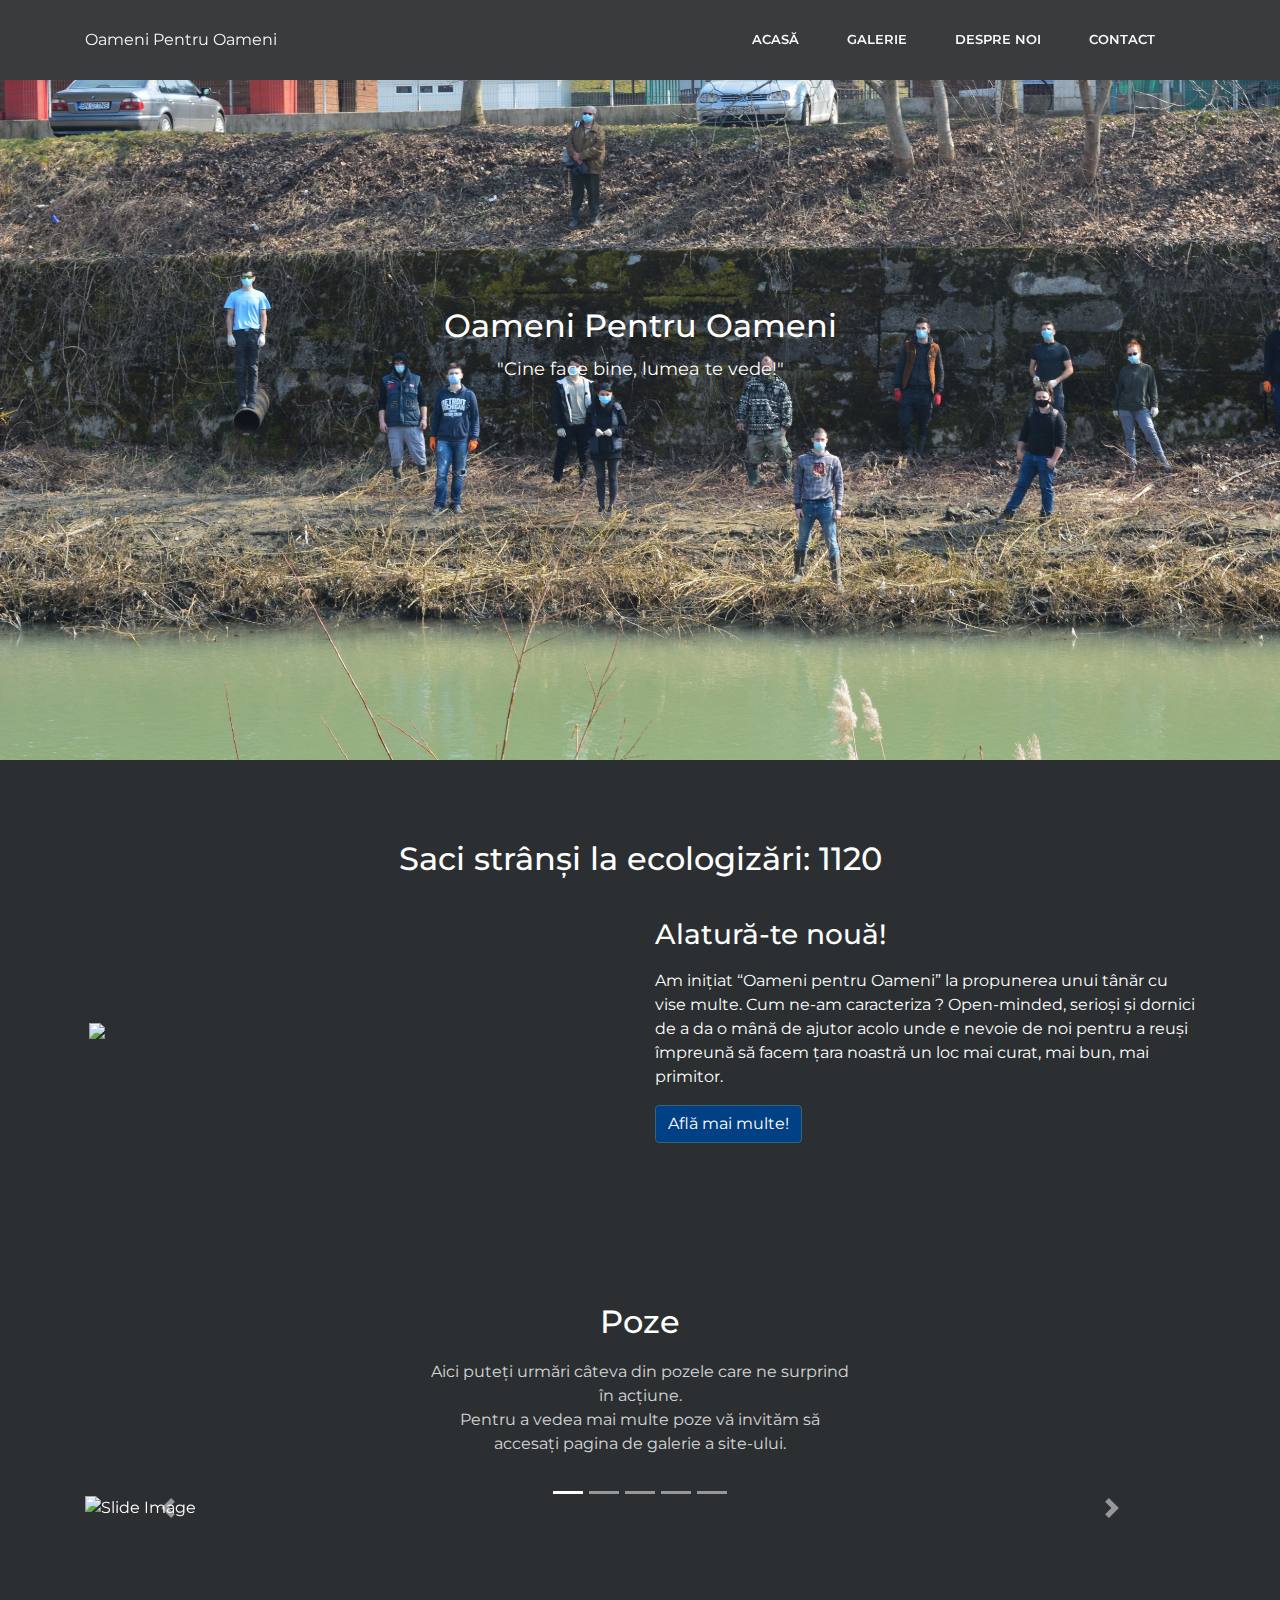
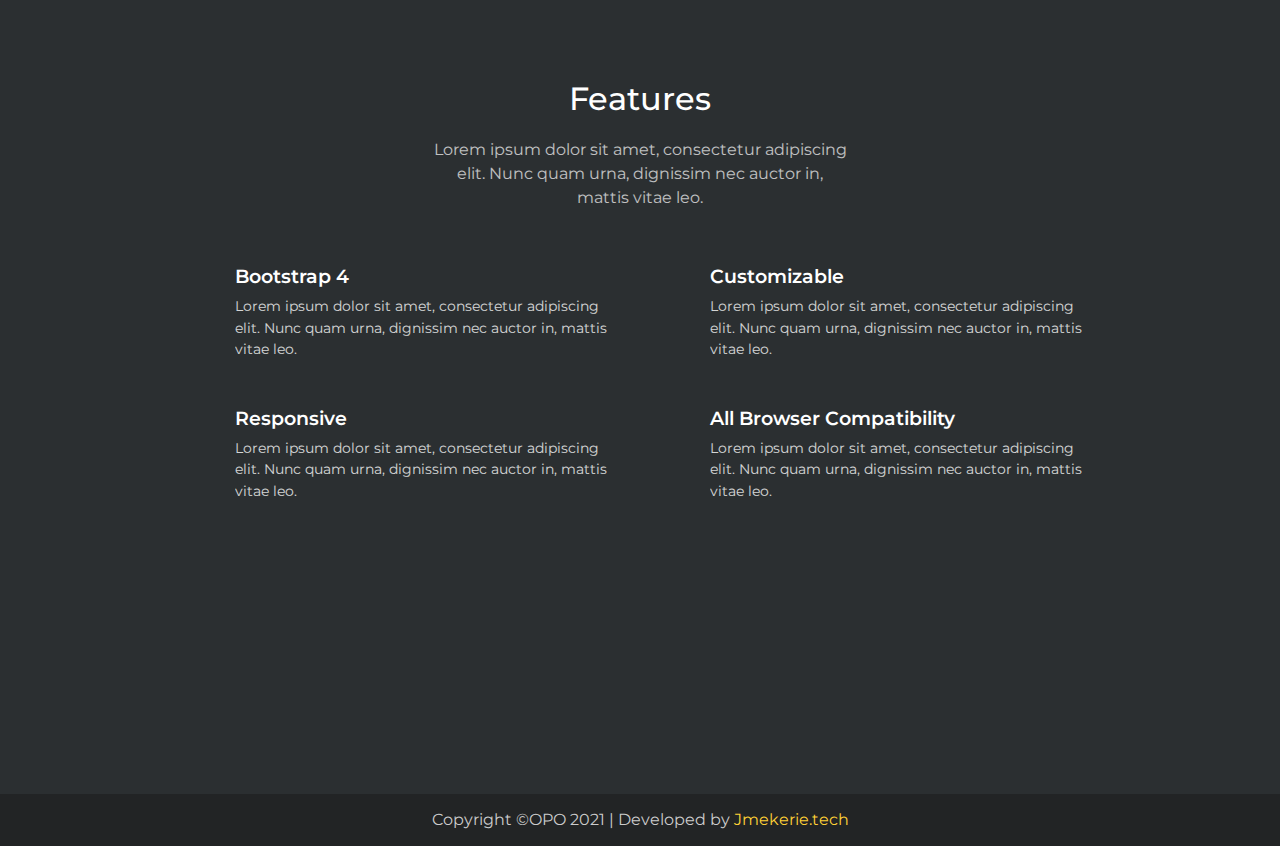
==== index.html @ e0160d24 "Add files via upload" ====
<!DOCTYPE html>
<html>

<head>
    <meta charset="utf-8">
    <meta name="viewport" content="width=device-width, initial-scale=1.0, shrink-to-fit=no">
    <title>OPO - Acasă</title>
    <link rel="shortcut icon" type="image/x-icon" href="assets/img/logoopo.pn.png" />
    <link rel="stylesheet" href="assets/bootstrap/css/bootstrap.min.css">
    <link rel="stylesheet" href="https://fonts.googleapis.com/css?family=Montserrat:400,400i,700,700i,600,600i">
    <link rel="stylesheet" href="https://cdnjs.cloudflare.com/ajax/libs/simple-line-icons/2.4.1/css/simple-line-icons.min.css">
    <link rel="stylesheet" href="https://cdnjs.cloudflare.com/ajax/libs/baguettebox.js/1.10.0/baguetteBox.min.css">
    <link rel="stylesheet" href="assets/css/smoothproducts.css">
</head>

<style>

</style>

<body>
    <nav class="navbar navbar-light navbar-expand-lg fixed-top clean-navbar" style="rgb(58, 59, 60);">
        <div class="container"><a style="color: aliceblue" href="#">Oameni Pentru Oameni</a><button data-toggle="collapse" class="navbar-toggler" data-target="#navcol-1"><span class="sr-only">Toggle navigation</span><span class="navbar-toggler-icon"></span></button>
            <div class="collapse navbar-collapse" id="navcol-1">
                <ul class="navbar-nav ml-auto">
                    <li class="nav-item"> <a class="nav-link" href="index.html">Acasă</a></li>
                    <li class="nav-item"><a class="nav-link" href="galerie.html">Galerie</a></li>
                    <li class="nav-item"><a class="nav-link" href="despre.html">Despre noi</a></li>
                    <li class="nav-item"><a class="nav-link" href="contact.html">Contact</a></li>
                </ul>
            </div>
        </div>
    </nav>
    <main class="page landing-page">
        <section class="text-primary clean-block clean-hero" style="background-image: url('assets/img/background.jpg');">
            <div class="text">
                <h2>Oameni Pentru Oameni</h2>
                <p>&quot;Cine face bine, lumea te vede!&quot;</p>
            </div>
        </section>
        <section class="clean-block clean-info dark">
            <div class="container">
                <div class="block-heading">
                    <h2 class="text-info">Saci strânși la ecologizări: 1120 <i class="icon-trash"></i></h2>
                </div>
                <div class="row align-items-center">
                    <div class="col-md-6"><img class="img-thumbnail" src="assets/img/logoopo.pn.png"></div>
                    <div class="col-md-6">
                        <h3>Alatură-te nouă!</h3>
                        <div class="getting-started-info">
                            <p>Am inițiat “Oameni pentru Oameni” la propunerea unui tânăr cu vise multe. Cum ne-am caracteriza ? Open-minded, serioși și dornici de a da o mână de ajutor acolo unde e nevoie de noi pentru a reuși împreună să facem
                                țara noastră un loc mai curat, mai bun, mai primitor.</p>
                        </div>
                        <a href="despre.html" class="btn btn-primary">Află mai multe!</a>
                    </div>
                </div>
            </div>
        </section>
        <section class="clean-block slider dark">
            <div class="container">
                <div class="block-heading">
                    <h2 class="text-info">Poze</h2>
                    <p>Aici puteți urmări câteva din pozele care ne surprind în acțiune.<br> Pentru a vedea mai multe poze vă invităm să accesați pagina de galerie a site-ului.</p>
                </div>
                <div class="carousel slide" data-ride="carousel" id="carousel-1">
                    <div class="carousel-inner">
                        <div class="carousel-item active"><img class="w-100 d-block" src="assets/img/slider/DSC_0043-2 (1).jpg" alt="Slide Image"></div>
                        <div class="carousel-item"><img class="w-100 d-block" src="assets/img/slider/DSC_0070.jpg" alt="Slide Image"></div>
                        <div class="carousel-item"><img class="w-100 d-block" src="assets/img/slider/DSC_0226.jpg" alt="Slide Image"></div>
                        <div class="carousel-item"><img class="w-100 d-block" src="assets/img/slider/DSC_0014-2.jpg" alt="Slide Image"></div>
                        <div class="carousel-item"><img class="w-100 d-block" src="assets/img/slider/DSC_0217-1.jpg" alt="Slide Image"></div>
                    </div>
                    <div><a class="carousel-control-prev" href="#carousel-1" role="button" data-slide="prev"><span class="carousel-control-prev-icon"></span><span class="sr-only">Previous</span></a><a class="carousel-control-next" href="#carousel-1" role="button"
                            data-slide="next"><span class="carousel-control-next-icon"></span><span class="sr-only">Next</span></a></div>
                    <ol class="carousel-indicators">
                        <li data-target="#carousel-1" data-slide-to="0" class="active"></li>
                        <li data-target="#carousel-1" data-slide-to="1"></li>
                        <li data-target="#carousel-1" data-slide-to="2"></li>
                        <li data-target="#carousel-1" data-slide-to="3"></li>
                        <li data-target="#carousel-1" data-slide-to="4"></li>
                    </ol>
                </div>
            </div>
        </section>
        <section class="clean-block features">
            <div class="container">
                <div class="block-heading">
                    <h2 class="text-info">Features</h2>
                    <p>Lorem ipsum dolor sit amet, consectetur adipiscing elit. Nunc quam urna, dignissim nec auctor in, mattis vitae leo.</p>
                </div>
                <div class="row justify-content-center">
                    <div class="col-md-5 feature-box"><i class="icon-star icon"></i>
                        <h4>Bootstrap 4</h4>
                        <p>Lorem ipsum dolor sit amet, consectetur adipiscing elit. Nunc quam urna, dignissim nec auctor in, mattis vitae leo.</p>
                    </div>
                    <div class="col-md-5 feature-box"><i class="icon-pencil icon"></i>
                        <h4>Customizable</h4>
                        <p>Lorem ipsum dolor sit amet, consectetur adipiscing elit. Nunc quam urna, dignissim nec auctor in, mattis vitae leo.</p>
                    </div>
                    <div class="col-md-5 feature-box"><i class="icon-screen-smartphone icon"></i>
                        <h4>Responsive</h4>
                        <p>Lorem ipsum dolor sit amet, consectetur adipiscing elit. Nunc quam urna, dignissim nec auctor in, mattis vitae leo.</p>
                    </div>
                    <div class="col-md-5 feature-box"><i class="icon-refresh icon"></i>
                        <h4>All Browser Compatibility</h4>
                        <p>Lorem ipsum dolor sit amet, consectetur adipiscing elit. Nunc quam urna, dignissim nec auctor in, mattis vitae leo.</p>
                    </div>
                </div>
            </div>
        </section>
    </main>
    <footer class="page-footer dark">
        <div class="footer-copyright" style="background: rgb(34, 36, 37);">
            <p>Copyright ©OPO 2021 | Developed by <a href="https://www.jmekerie.tech" target="_blank">Jmekerie.tech</a></p>
        </div>
    </footer>
    <script src="https://cdnjs.cloudflare.com/ajax/libs/jquery/3.5.1/jquery.min.js"></script>
    <script src="https://cdnjs.cloudflare.com/ajax/libs/twitter-bootstrap/4.6.0/js/bootstrap.bundle.min.js"></script>
    <script src="https://cdnjs.cloudflare.com/ajax/libs/baguettebox.js/1.10.0/baguetteBox.min.js"></script>
    <script src="assets/js/smoothproducts.min.js"></script>
    <script src="assets/js/theme.js"></script>
</body>

</html>
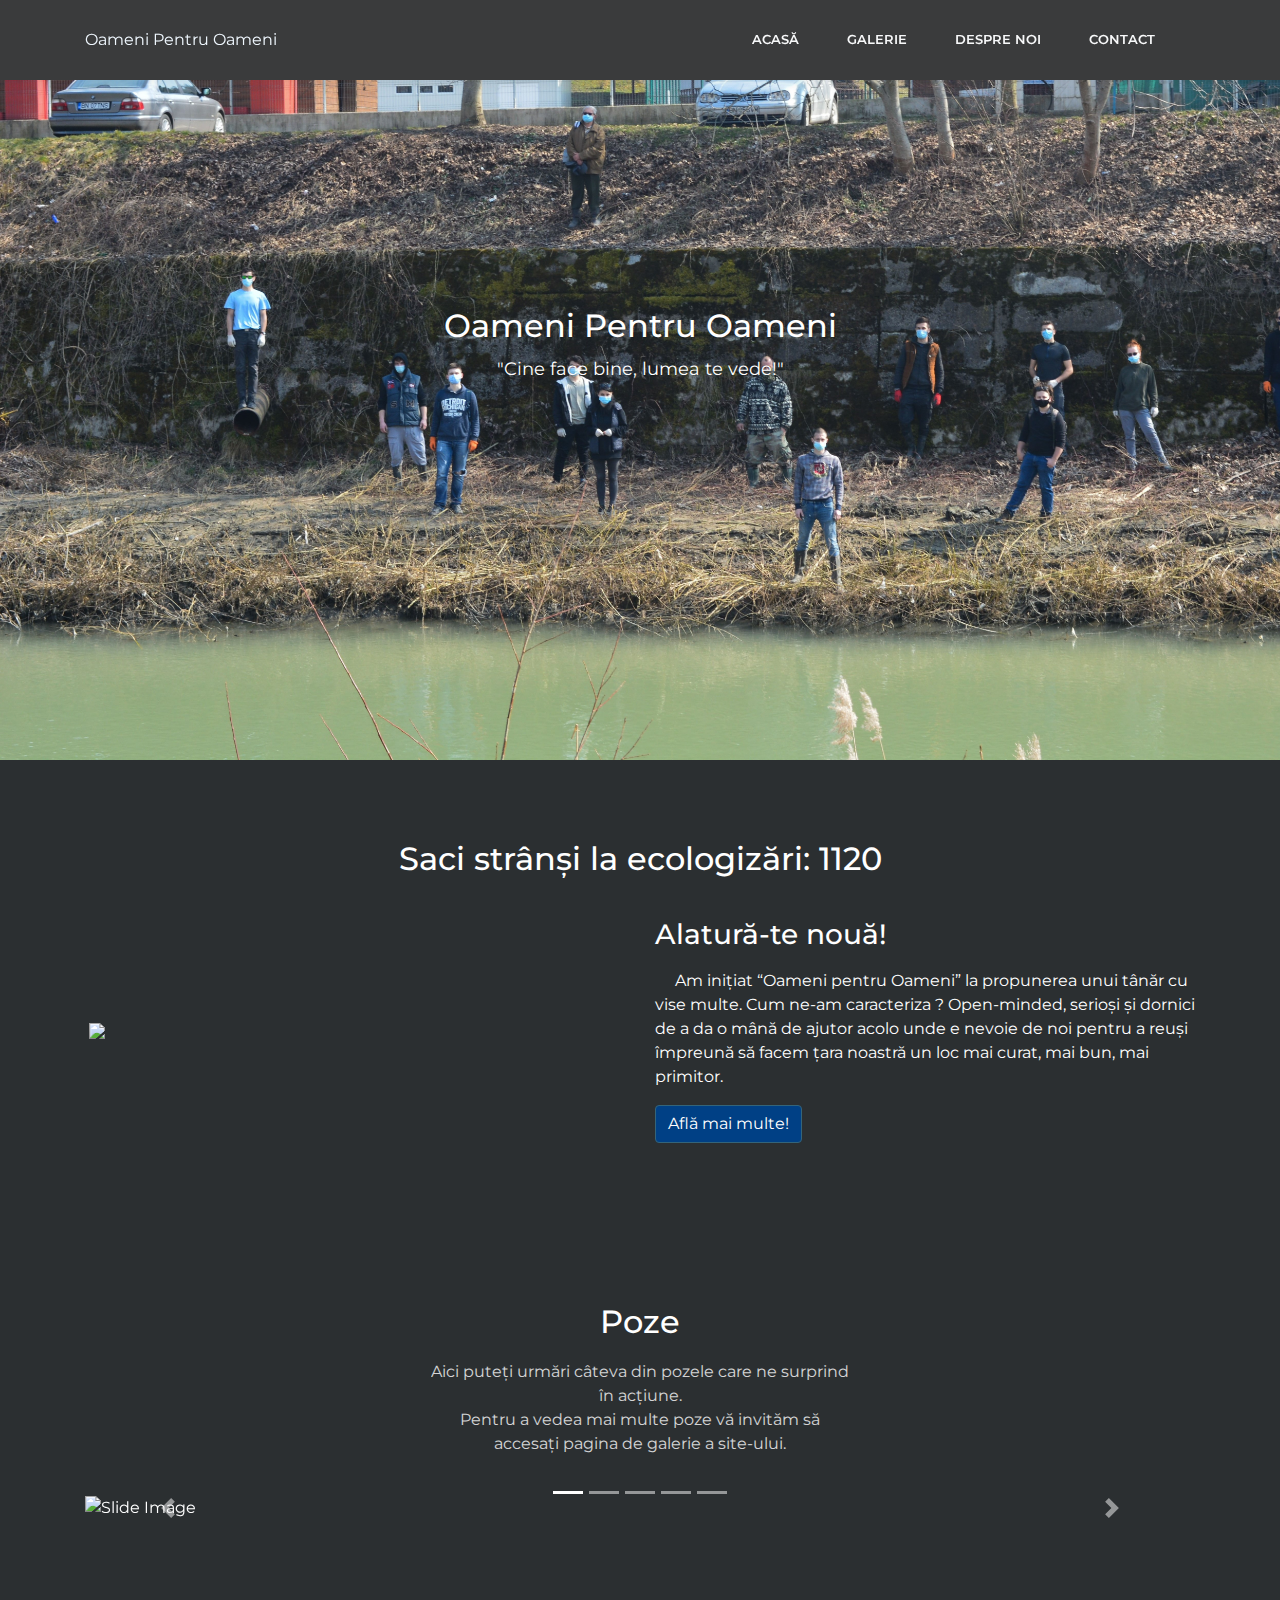
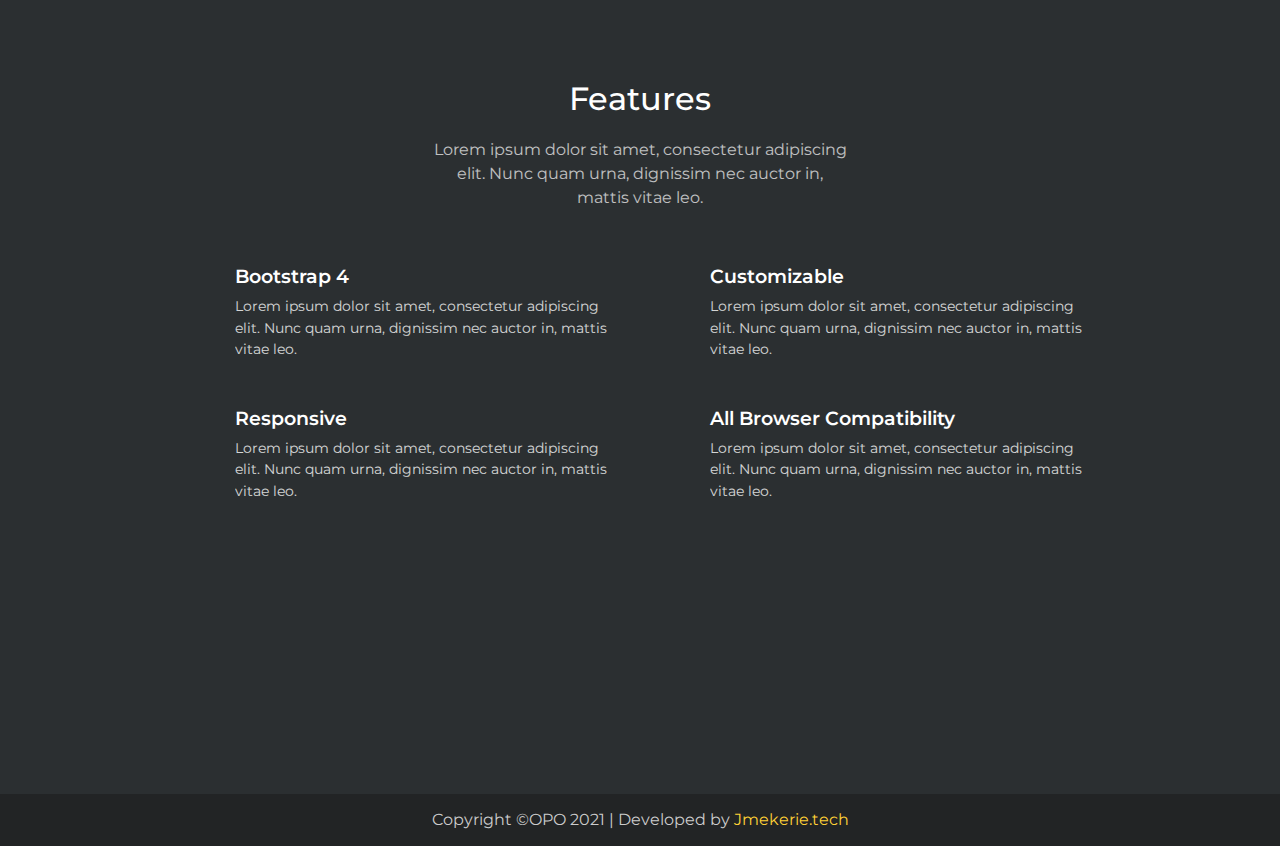
==== commit e6e6237e: "Add files via upload" ====
--- a/index.html
+++ b/index.html
@@ -47,8 +47,8 @@
                     <div class="col-md-6">
                         <h3>Alatură-te nouă!</h3>
                         <div class="getting-started-info">
-                            <p>Am inițiat “Oameni pentru Oameni” la propunerea unui tânăr cu vise multe. Cum ne-am caracteriza ? Open-minded, serioși și dornici de a da o mână de ajutor acolo unde e nevoie de noi pentru a reuși împreună să facem
-                                țara noastră un loc mai curat, mai bun, mai primitor.</p>
+                            <p> &nbsp; &nbsp; &nbsp;Am inițiat “Oameni pentru Oameni” la propunerea unui tânăr cu vise multe. Cum ne-am caracteriza ? Open-minded, serioși și dornici de a da o mână de ajutor acolo unde e nevoie de noi pentru a reuși
+                                împreună să facem țara noastră un loc mai curat, mai bun, mai primitor.</p>
                         </div>
                         <a href="despre.html" class="btn btn-primary">Află mai multe!</a>
                     </div>
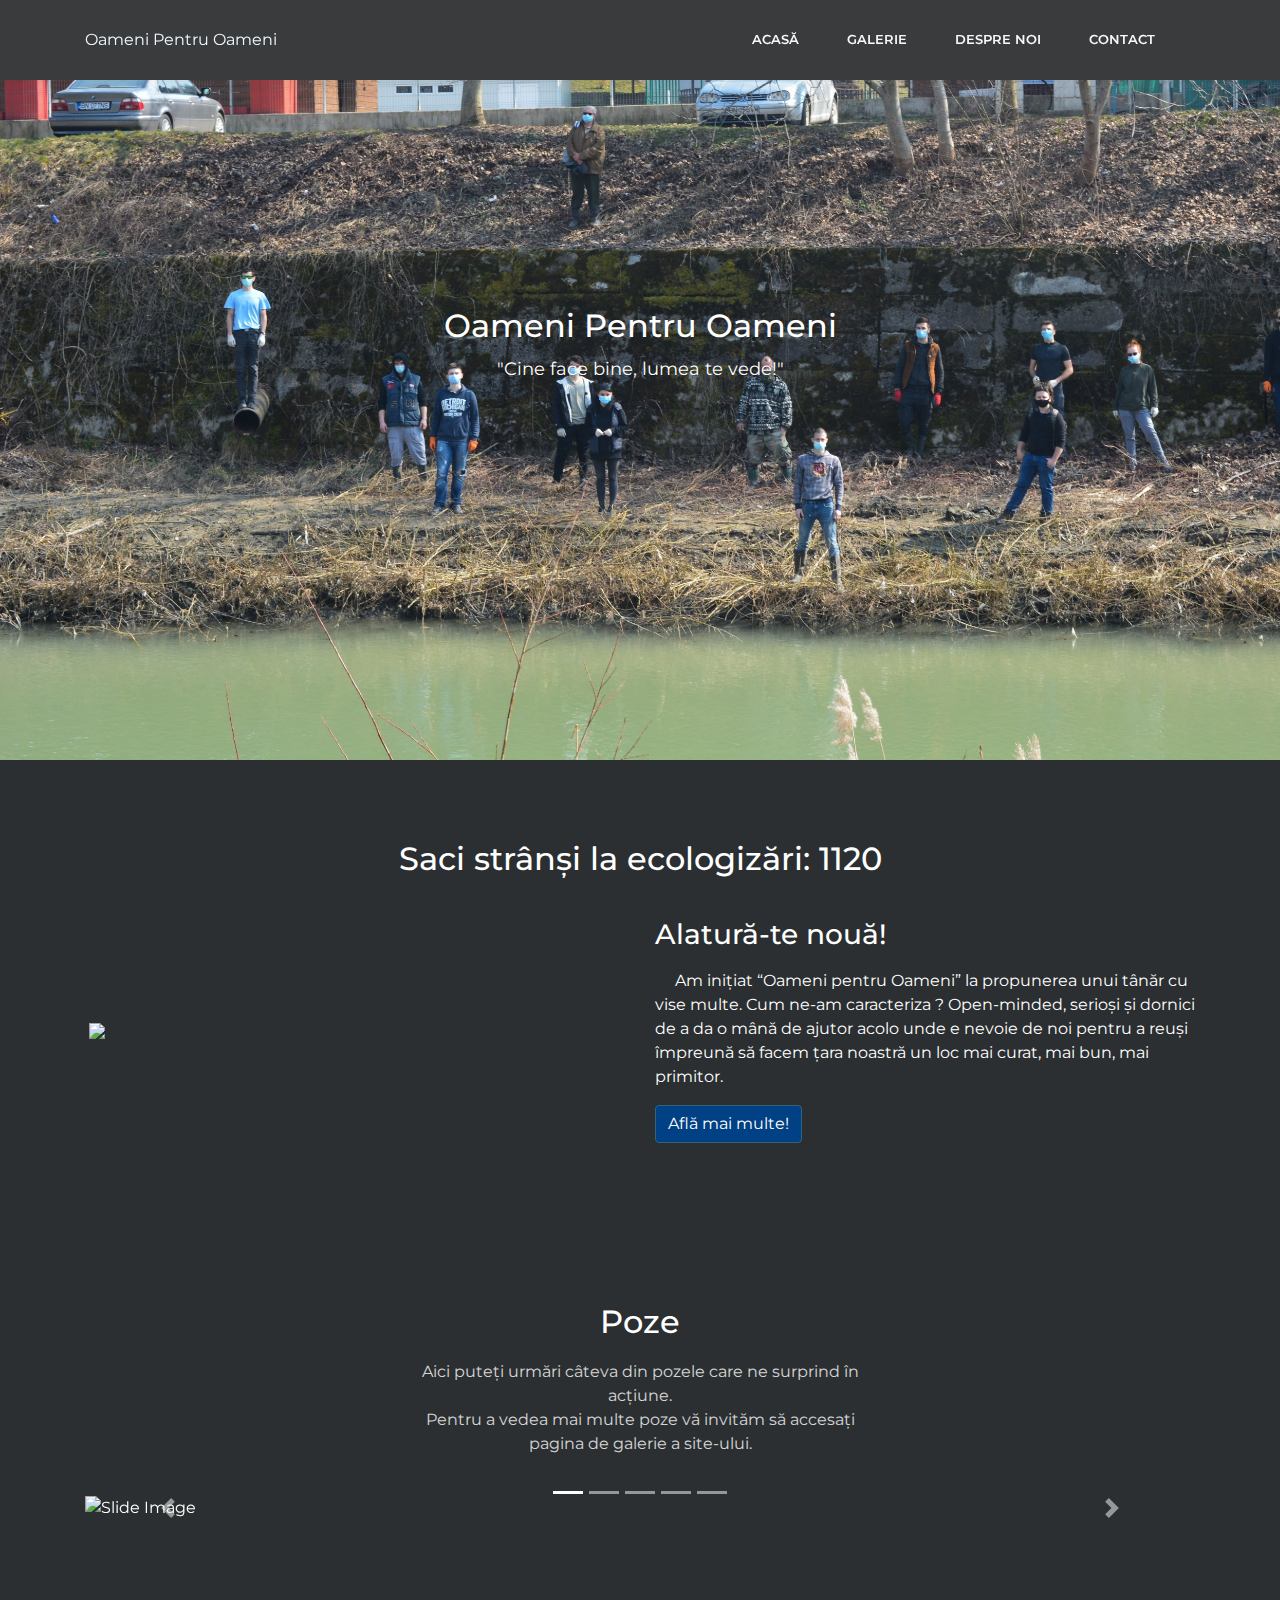
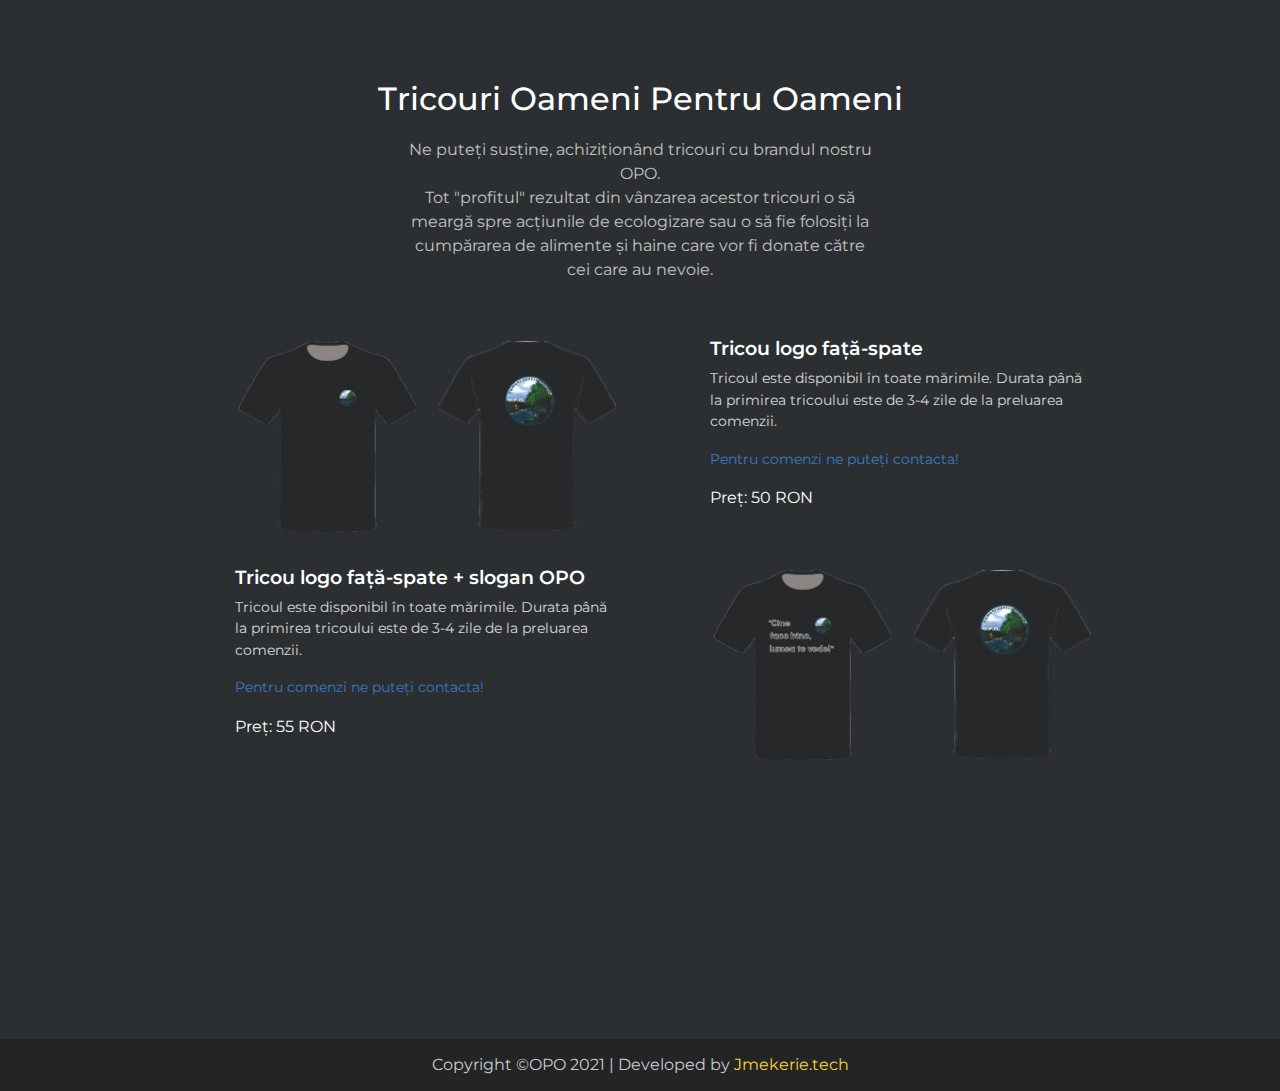
==== commit 2aa11826: "Add files via upload" ====
--- a/index.html
+++ b/index.html
@@ -31,7 +31,7 @@
         </div>
     </nav>
     <main class="page landing-page">
-        <section class="text-primary clean-block clean-hero" style="background-image: url('assets/img/background.jpg');">
+        <section class="text-primary clean-block clean-hero" style="background-image: url('assets/img/background.jpg'); background-size: cover;">
             <div class="text">
                 <h2>Oameni Pentru Oameni</h2>
                 <p>&quot;Cine face bine, lumea te vede!&quot;</p>
@@ -84,40 +84,44 @@
         <section class="clean-block features">
             <div class="container">
                 <div class="block-heading">
-                    <h2 class="text-info">Features</h2>
-                    <p>Lorem ipsum dolor sit amet, consectetur adipiscing elit. Nunc quam urna, dignissim nec auctor in, mattis vitae leo.</p>
+                    <h2 class="text-info">Tricouri Oameni Pentru Oameni</h2>
+                    <p>Ne puteți susține, achiziționând tricouri cu brandul nostru OPO.
+                        <br>Tot "profitul" rezultat din vânzarea acestor tricouri o să meargă spre acțiunile de ecologizare sau o să fie folosiți la cumpărarea de alimente și haine care vor fi donate către cei care au nevoie.
+                    </p>
                 </div>
                 <div class="row justify-content-center">
-                    <div class="col-md-5 feature-box"><i class="icon-star icon"></i>
-                        <h4>Bootstrap 4</h4>
-                        <p>Lorem ipsum dolor sit amet, consectetur adipiscing elit. Nunc quam urna, dignissim nec auctor in, mattis vitae leo.</p>
+                    <div class="col-md-5 feature-box">
+                        <img class="img-thumbnail" src=" assets/img/tricouri/tricounescris.png ">
                     </div>
-                    <div class="col-md-5 feature-box"><i class="icon-pencil icon"></i>
-                        <h4>Customizable</h4>
-                        <p>Lorem ipsum dolor sit amet, consectetur adipiscing elit. Nunc quam urna, dignissim nec auctor in, mattis vitae leo.</p>
+                    <div class="col-md-5 feature-box ">
+                        <h4>Tricou logo față-spate</h4>
+                        <p>Tricoul este disponibil în toate mărimile. Durata până la primirea tricoului este de 3-4 zile de la preluarea comenzii.</p>
+                        <p><a href="contact.html" style="color: #3d8ce2">Pentru comenzi ne puteți contacta!</a></p>
+                        <h>Preț: 50 RON</h>
                     </div>
-                    <div class="col-md-5 feature-box"><i class="icon-screen-smartphone icon"></i>
-                        <h4>Responsive</h4>
-                        <p>Lorem ipsum dolor sit amet, consectetur adipiscing elit. Nunc quam urna, dignissim nec auctor in, mattis vitae leo.</p>
+                    <div class="col-md-5 feature-box ">
+                        <h4>Tricou logo față-spate + slogan OPO</h4>
+                        <p>Tricoul este disponibil în toate mărimile. Durata până la primirea tricoului este de 3-4 zile de la preluarea comenzii.</p>
+                        <p><a href="contact.html" style="color: #3d8ce2">Pentru comenzi ne puteți contacta!</a></p>
+                        <h>Preț: 55 RON</h>
                     </div>
-                    <div class="col-md-5 feature-box"><i class="icon-refresh icon"></i>
-                        <h4>All Browser Compatibility</h4>
-                        <p>Lorem ipsum dolor sit amet, consectetur adipiscing elit. Nunc quam urna, dignissim nec auctor in, mattis vitae leo.</p>
+                    <div class="col-md-5 feature-box ">
+                        <img class="img-thumbnail" src=" assets/img/tricouri/tricouscris.png ">
                     </div>
                 </div>
             </div>
         </section>
     </main>
-    <footer class="page-footer dark">
-        <div class="footer-copyright" style="background: rgb(34, 36, 37);">
-            <p>Copyright ©OPO 2021 | Developed by <a href="https://www.jmekerie.tech" target="_blank">Jmekerie.tech</a></p>
+    <footer class="page-footer dark ">
+        <div class="footer-copyright " style="background: rgb(34, 36, 37); ">
+            <p>Copyright ©OPO 2021 | Developed by <a href="https://www.jmekerie.tech " target="_blank ">Jmekerie.tech</a></p>
         </div>
     </footer>
-    <script src="https://cdnjs.cloudflare.com/ajax/libs/jquery/3.5.1/jquery.min.js"></script>
-    <script src="https://cdnjs.cloudflare.com/ajax/libs/twitter-bootstrap/4.6.0/js/bootstrap.bundle.min.js"></script>
-    <script src="https://cdnjs.cloudflare.com/ajax/libs/baguettebox.js/1.10.0/baguetteBox.min.js"></script>
-    <script src="assets/js/smoothproducts.min.js"></script>
-    <script src="assets/js/theme.js"></script>
+    <script src="https://cdnjs.cloudflare.com/ajax/libs/jquery/3.5.1/jquery.min.js "></script>
+    <script src="https://cdnjs.cloudflare.com/ajax/libs/twitter-bootstrap/4.6.0/js/bootstrap.bundle.min.js "></script>
+    <script src="https://cdnjs.cloudflare.com/ajax/libs/baguettebox.js/1.10.0/baguetteBox.min.js "></script>
+    <script src="assets/js/smoothproducts.min.js "></script>
+    <script src="assets/js/theme.js "></script>
 </body>
 
 </html>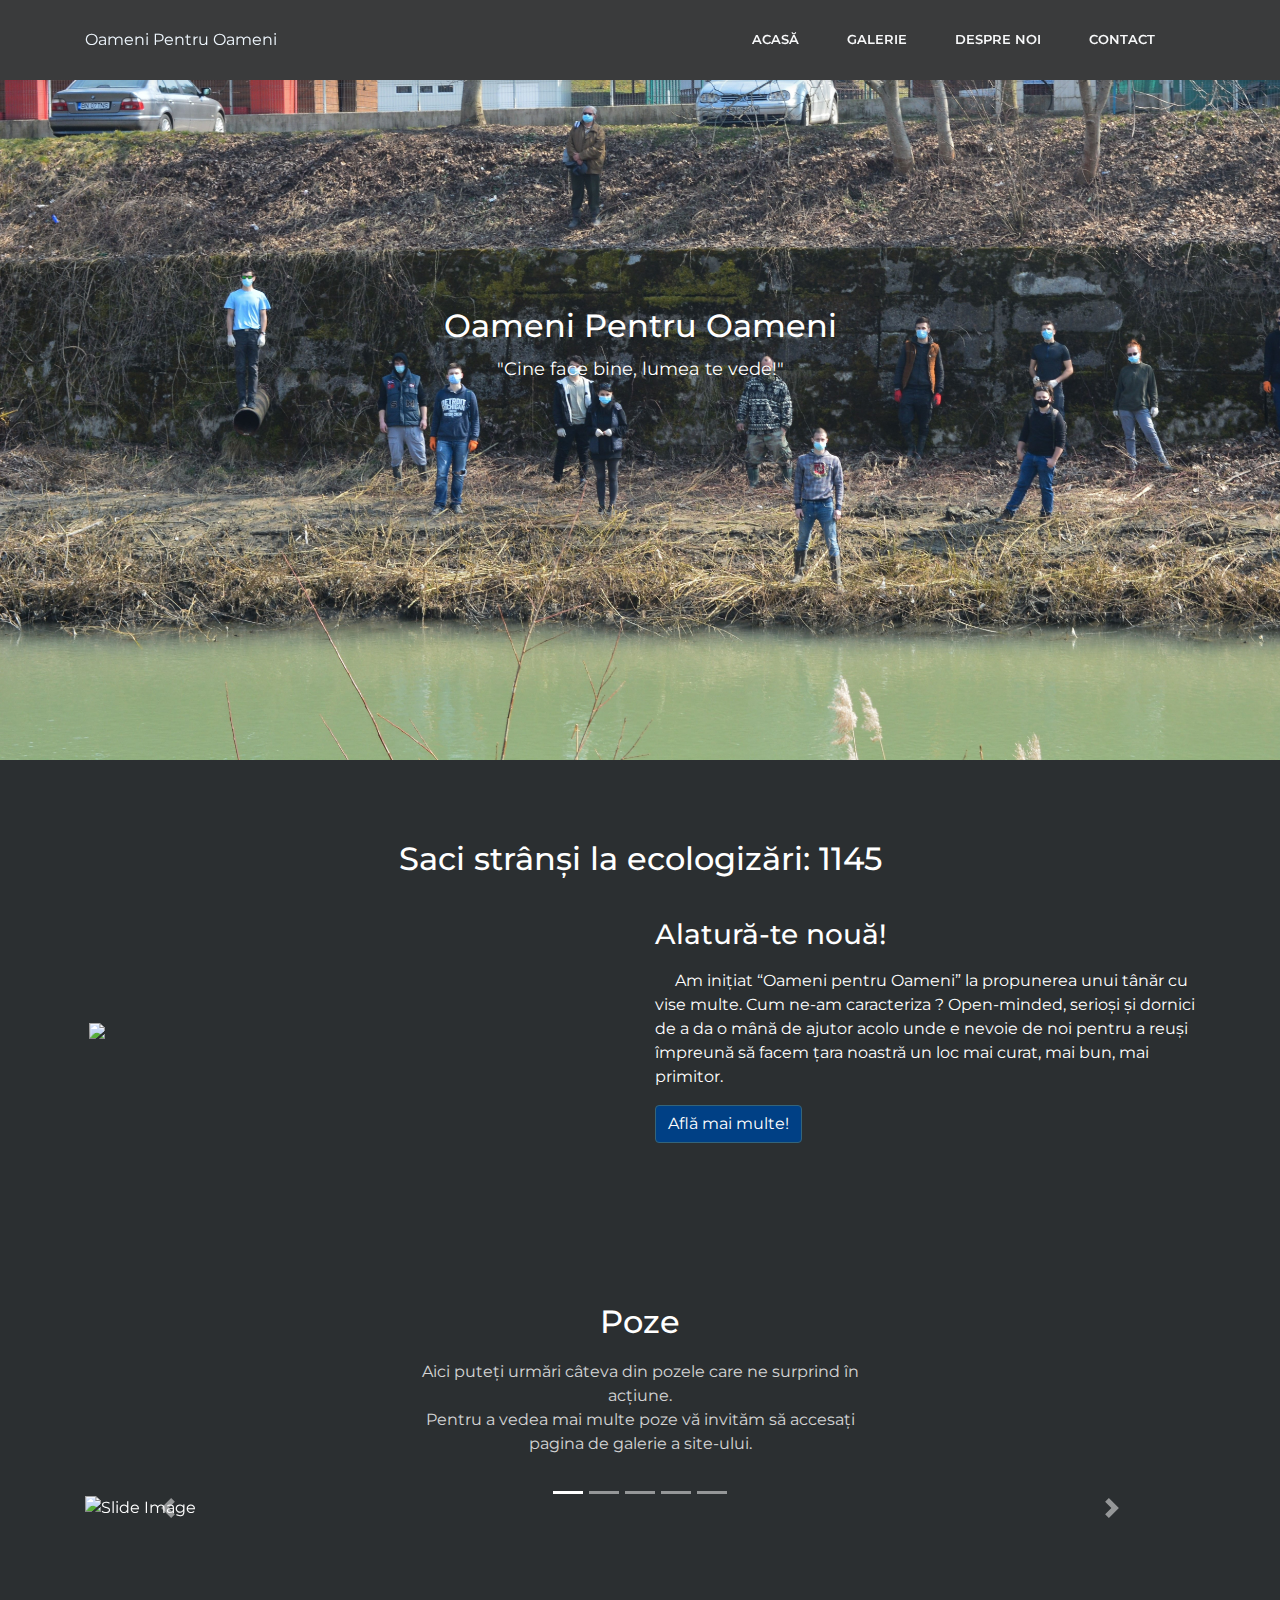
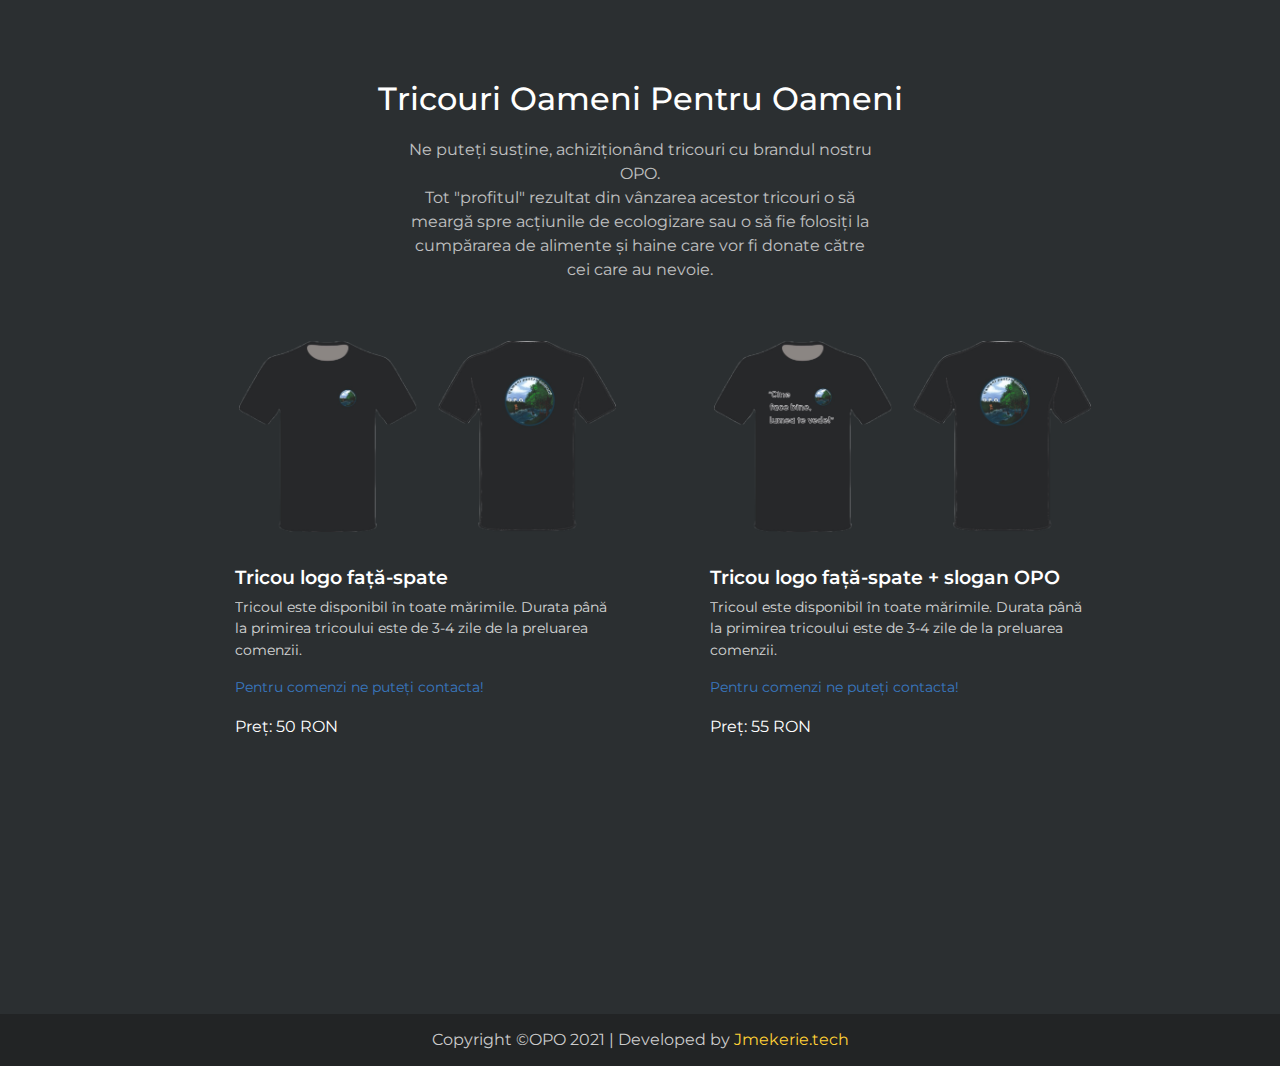
==== commit 2ccf2c2b: "Add files via upload" ====
--- a/index.html
+++ b/index.html
@@ -40,7 +40,7 @@
         <section class="clean-block clean-info dark">
             <div class="container">
                 <div class="block-heading">
-                    <h2 class="text-info">Saci strânși la ecologizări: 1120 <i class="icon-trash"></i></h2>
+                    <h2 class="text-info">Saci strânși la ecologizări: 1145 <i class="icon-trash"></i></h2>
                 </div>
                 <div class="row align-items-center">
                     <div class="col-md-6"><img class="img-thumbnail" src="assets/img/logoopo.pn.png"></div>
@@ -94,6 +94,9 @@
                         <img class="img-thumbnail" src=" assets/img/tricouri/tricounescris.png ">
                     </div>
                     <div class="col-md-5 feature-box ">
+                        <img class="img-thumbnail" src=" assets/img/tricouri/tricouscris.png ">
+                    </div>
+                    <div class="col-md-5 feature-box ">
                         <h4>Tricou logo față-spate</h4>
                         <p>Tricoul este disponibil în toate mărimile. Durata până la primirea tricoului este de 3-4 zile de la preluarea comenzii.</p>
                         <p><a href="contact.html" style="color: #3d8ce2">Pentru comenzi ne puteți contacta!</a></p>
@@ -104,9 +107,6 @@
                         <p>Tricoul este disponibil în toate mărimile. Durata până la primirea tricoului este de 3-4 zile de la preluarea comenzii.</p>
                         <p><a href="contact.html" style="color: #3d8ce2">Pentru comenzi ne puteți contacta!</a></p>
                         <h>Preț: 55 RON</h>
-                    </div>
-                    <div class="col-md-5 feature-box ">
-                        <img class="img-thumbnail" src=" assets/img/tricouri/tricouscris.png ">
                     </div>
                 </div>
             </div>
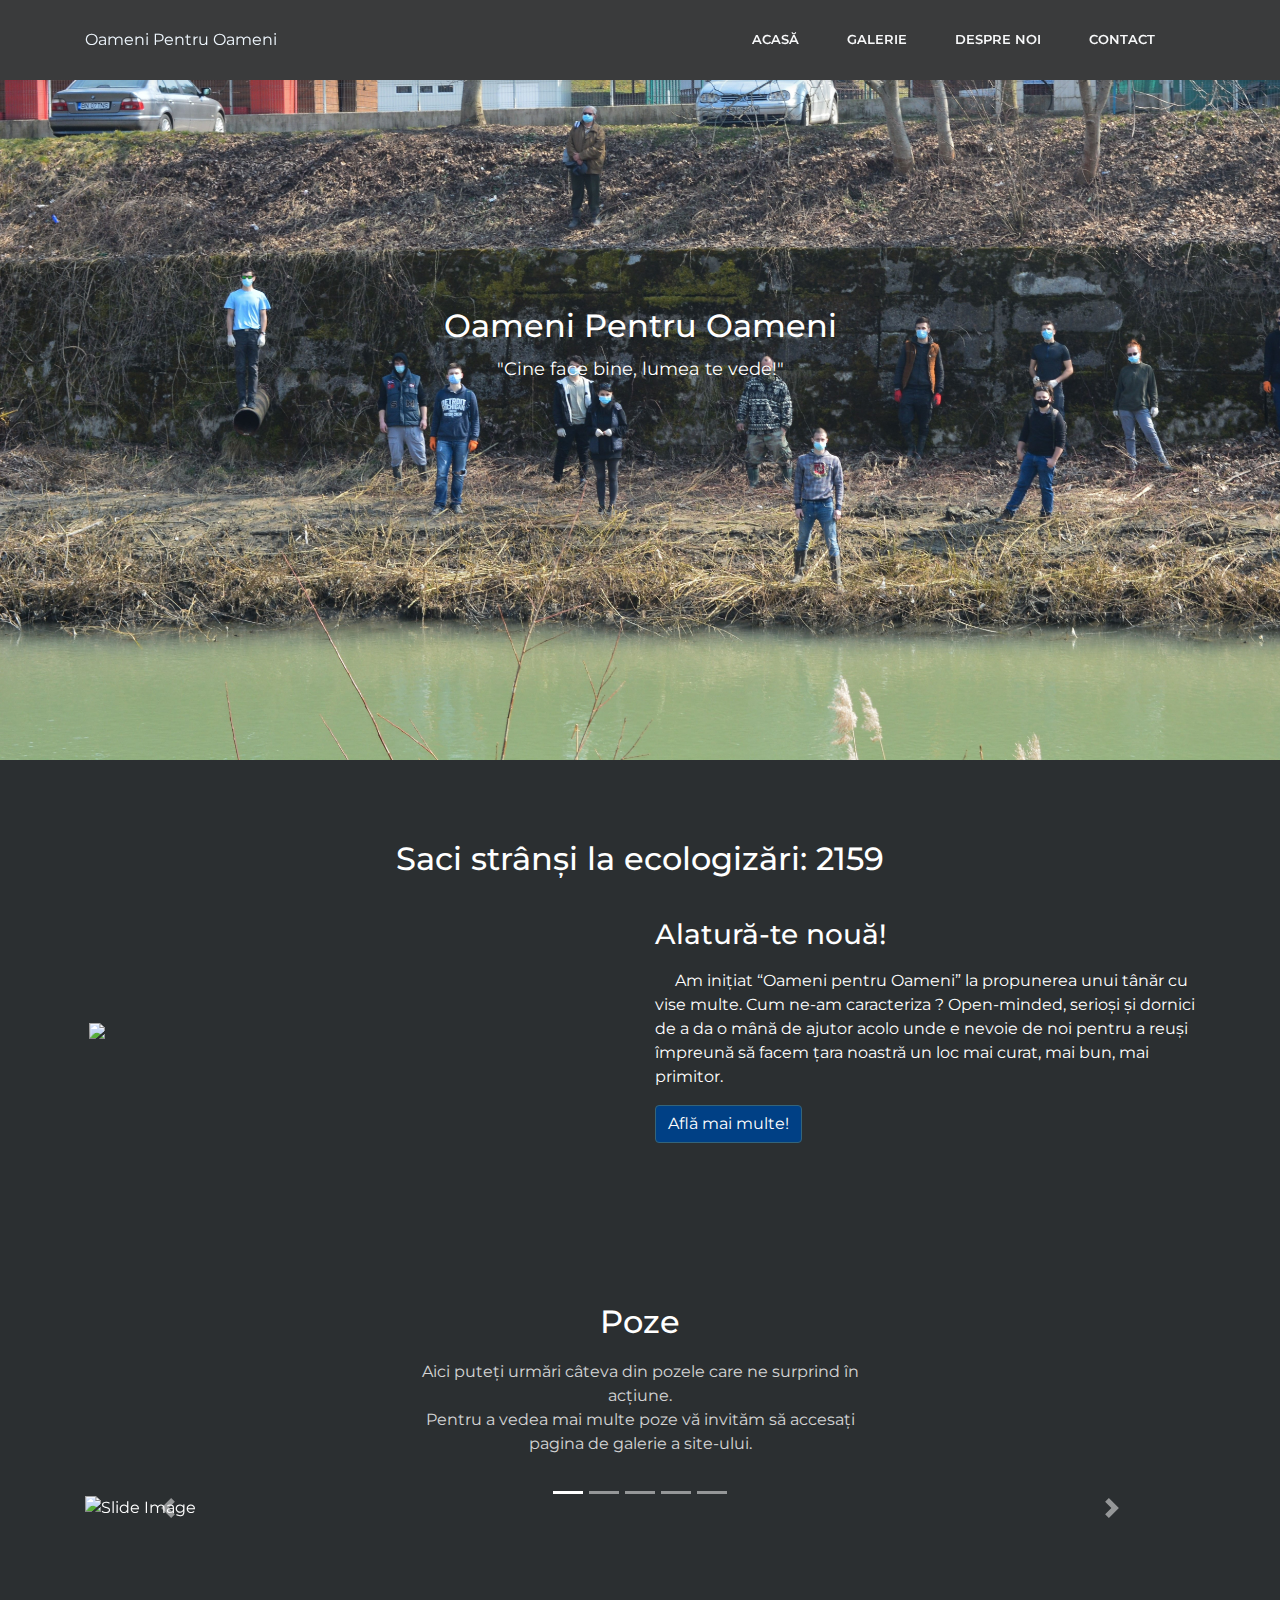
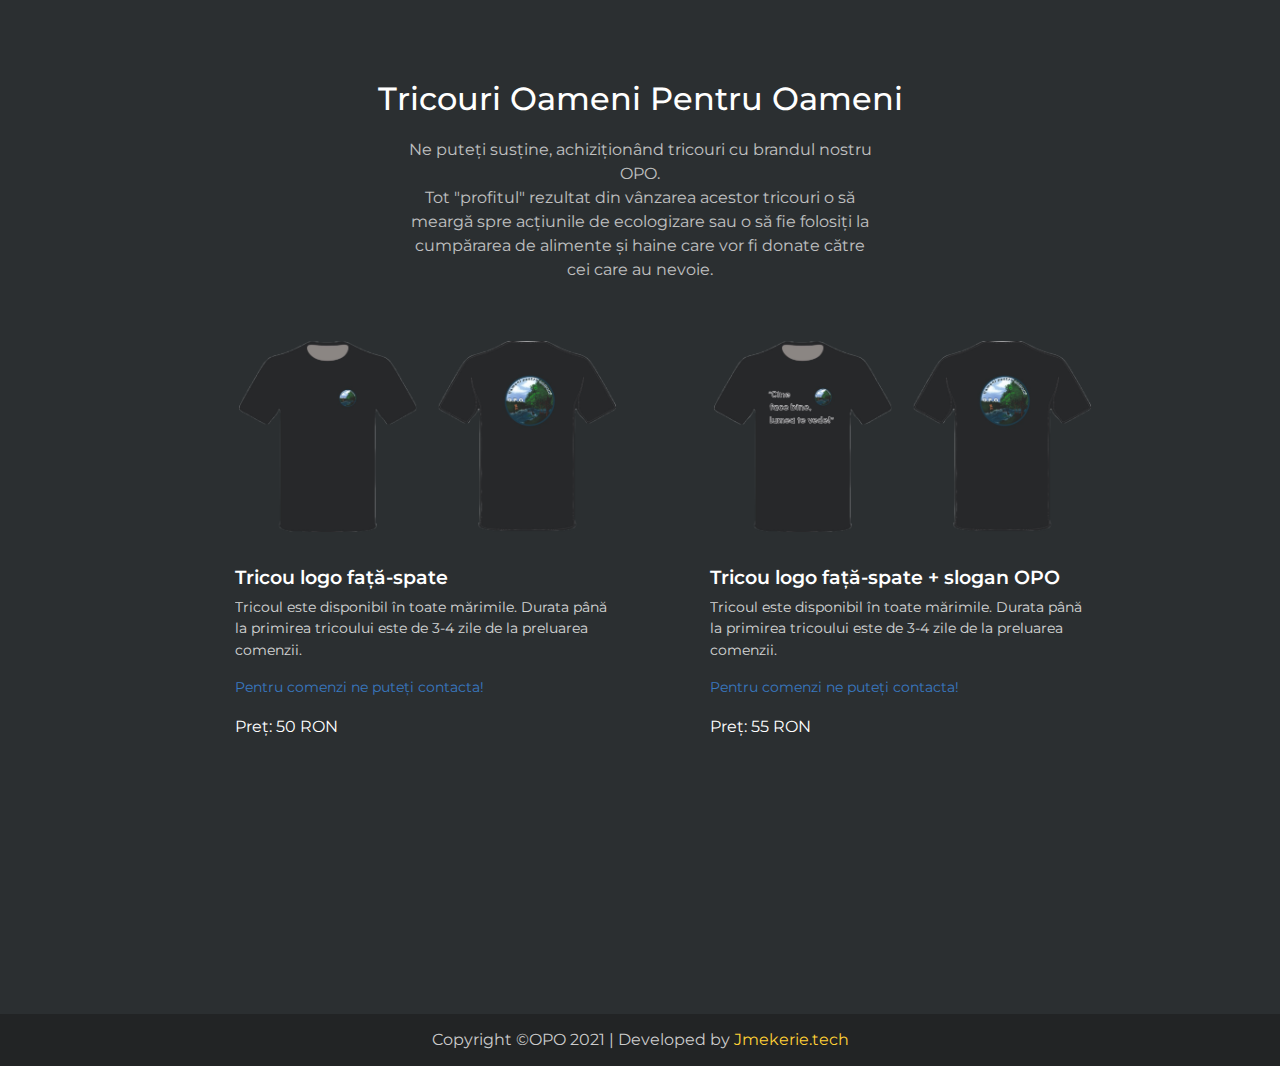
==== commit afba7f89: "Update index.html" ====
--- a/index.html
+++ b/index.html
@@ -40,7 +40,7 @@
         <section class="clean-block clean-info dark">
             <div class="container">
                 <div class="block-heading">
-                    <h2 class="text-info">Saci strânși la ecologizări: 1145 <i class="icon-trash"></i></h2>
+                    <h2 class="text-info">Saci strânși la ecologizări: 2159 <i class="icon-trash"></i></h2>
                 </div>
                 <div class="row align-items-center">
                     <div class="col-md-6"><img class="img-thumbnail" src="assets/img/logoopo.pn.png"></div>
@@ -124,4 +124,4 @@
     <script src="assets/js/theme.js "></script>
 </body>
 
-</html>+</html>
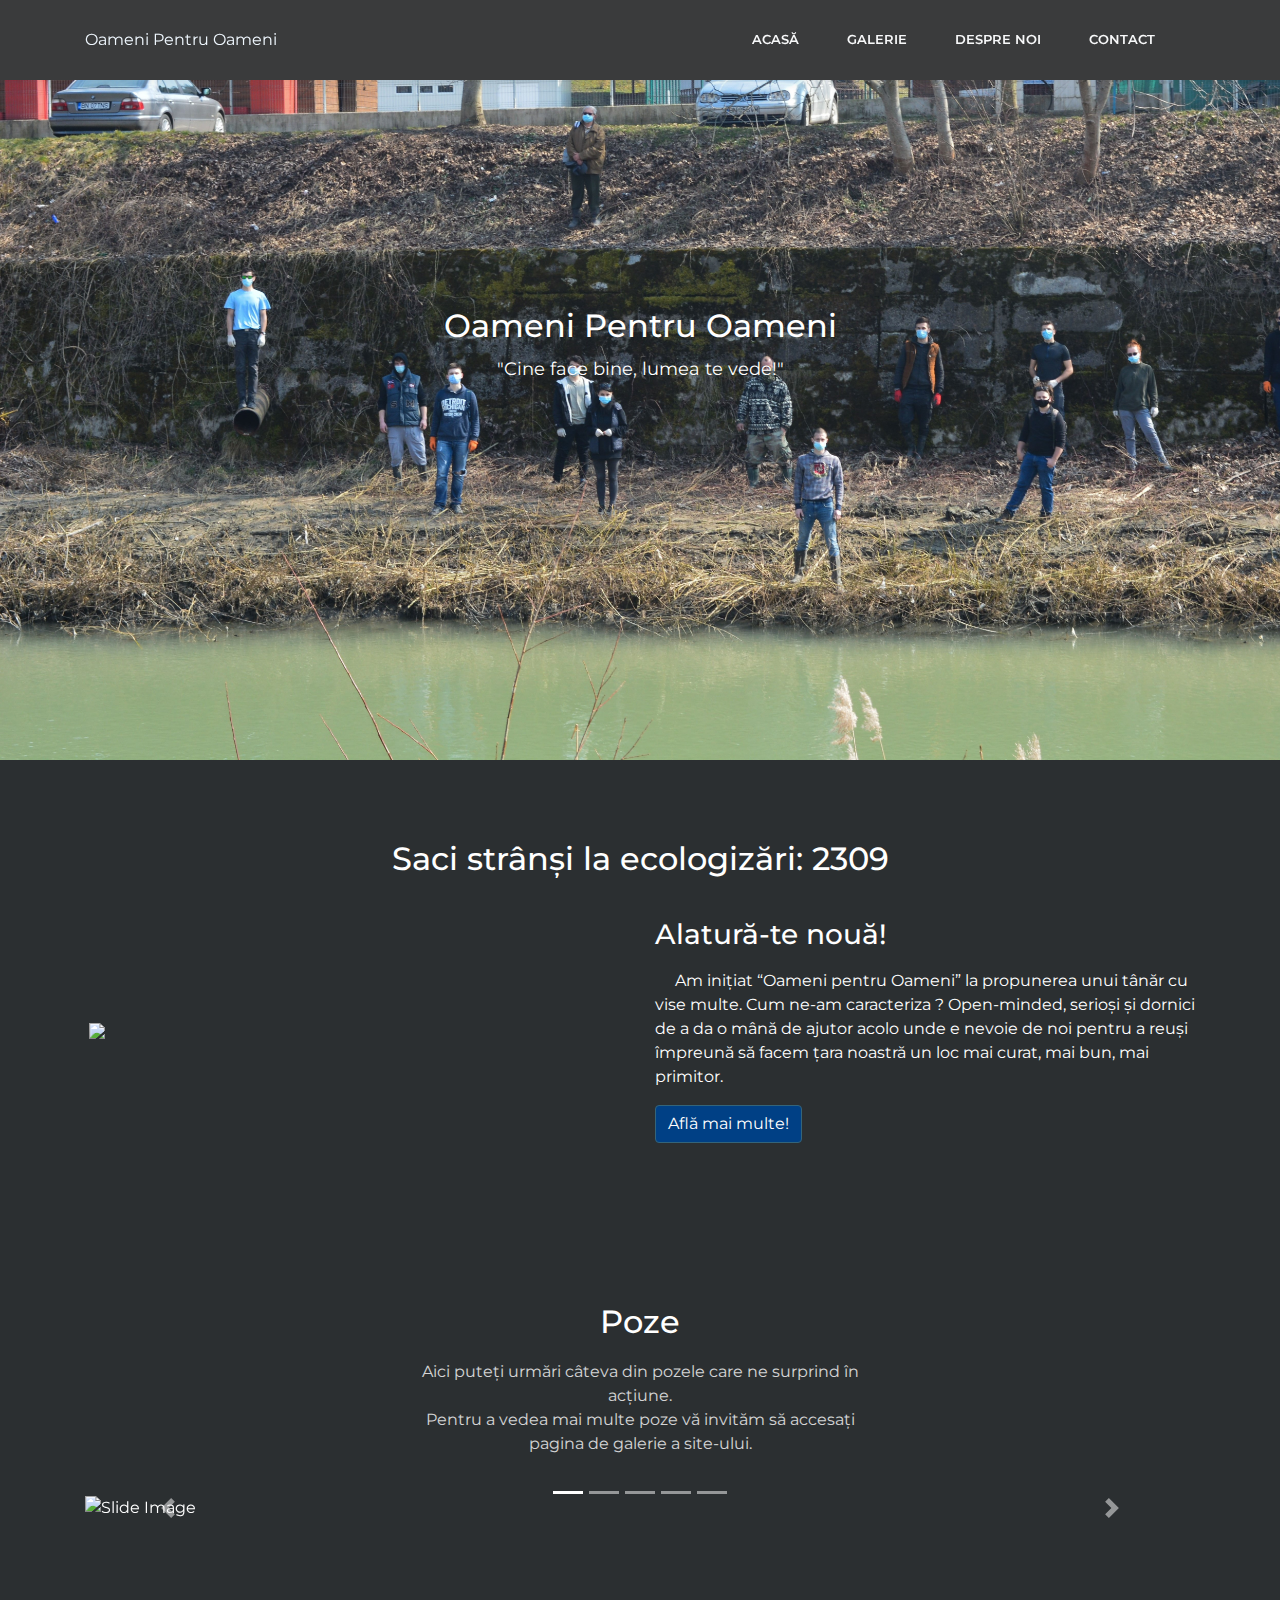
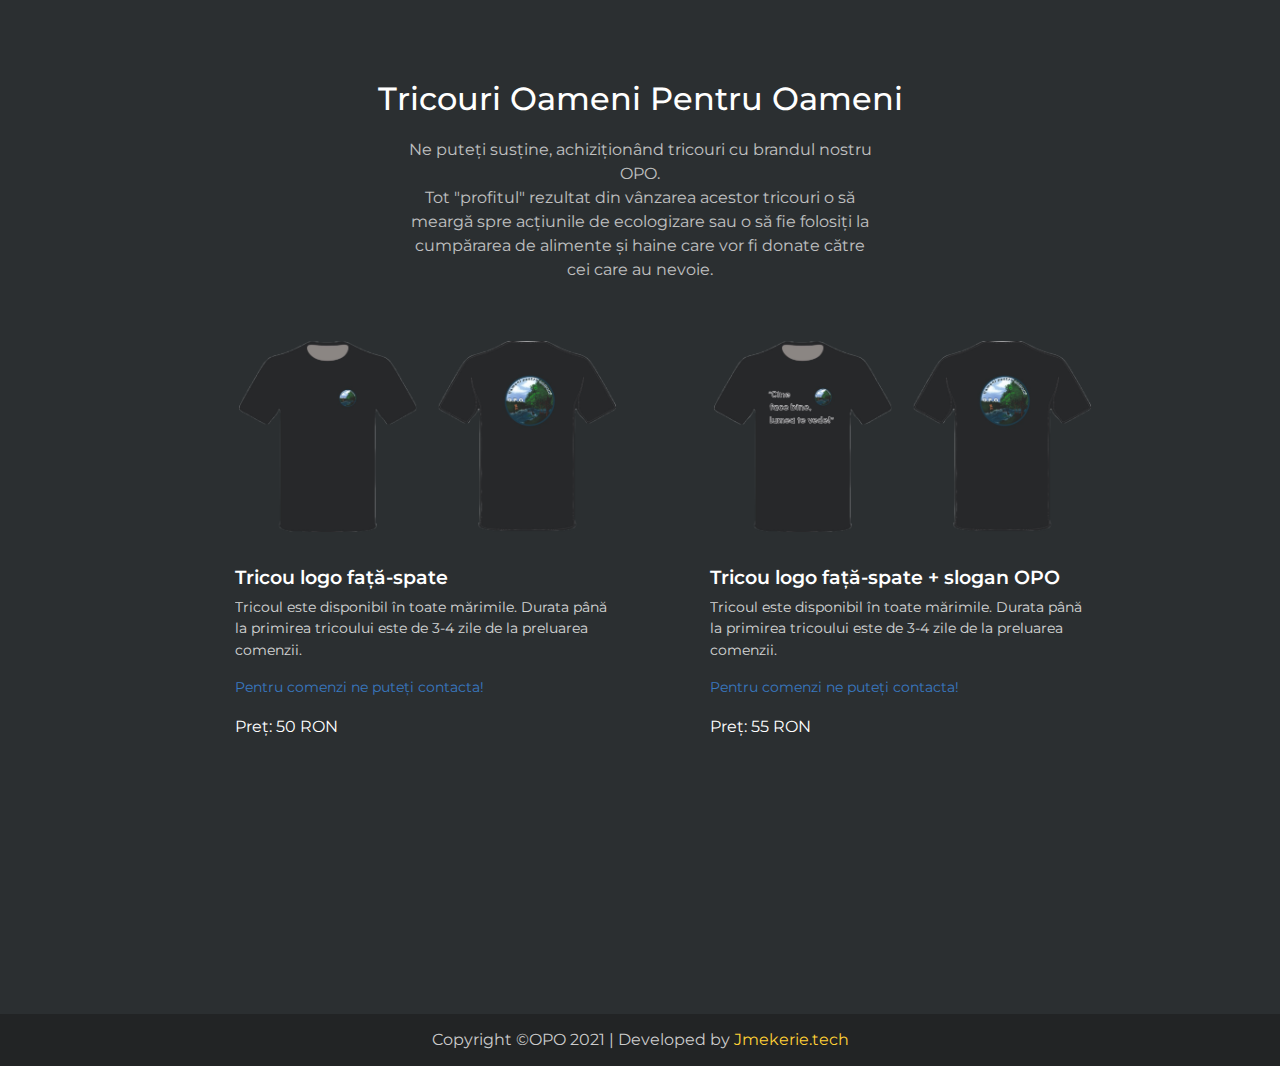
==== commit 1136b1cb: "Update index.html" ====
--- a/index.html
+++ b/index.html
@@ -40,7 +40,7 @@
         <section class="clean-block clean-info dark">
             <div class="container">
                 <div class="block-heading">
-                    <h2 class="text-info">Saci strânși la ecologizări: 2159 <i class="icon-trash"></i></h2>
+                    <h2 class="text-info">Saci strânși la ecologizări: 2309 <i class="icon-trash"></i></h2>
                 </div>
                 <div class="row align-items-center">
                     <div class="col-md-6"><img class="img-thumbnail" src="assets/img/logoopo.pn.png"></div>
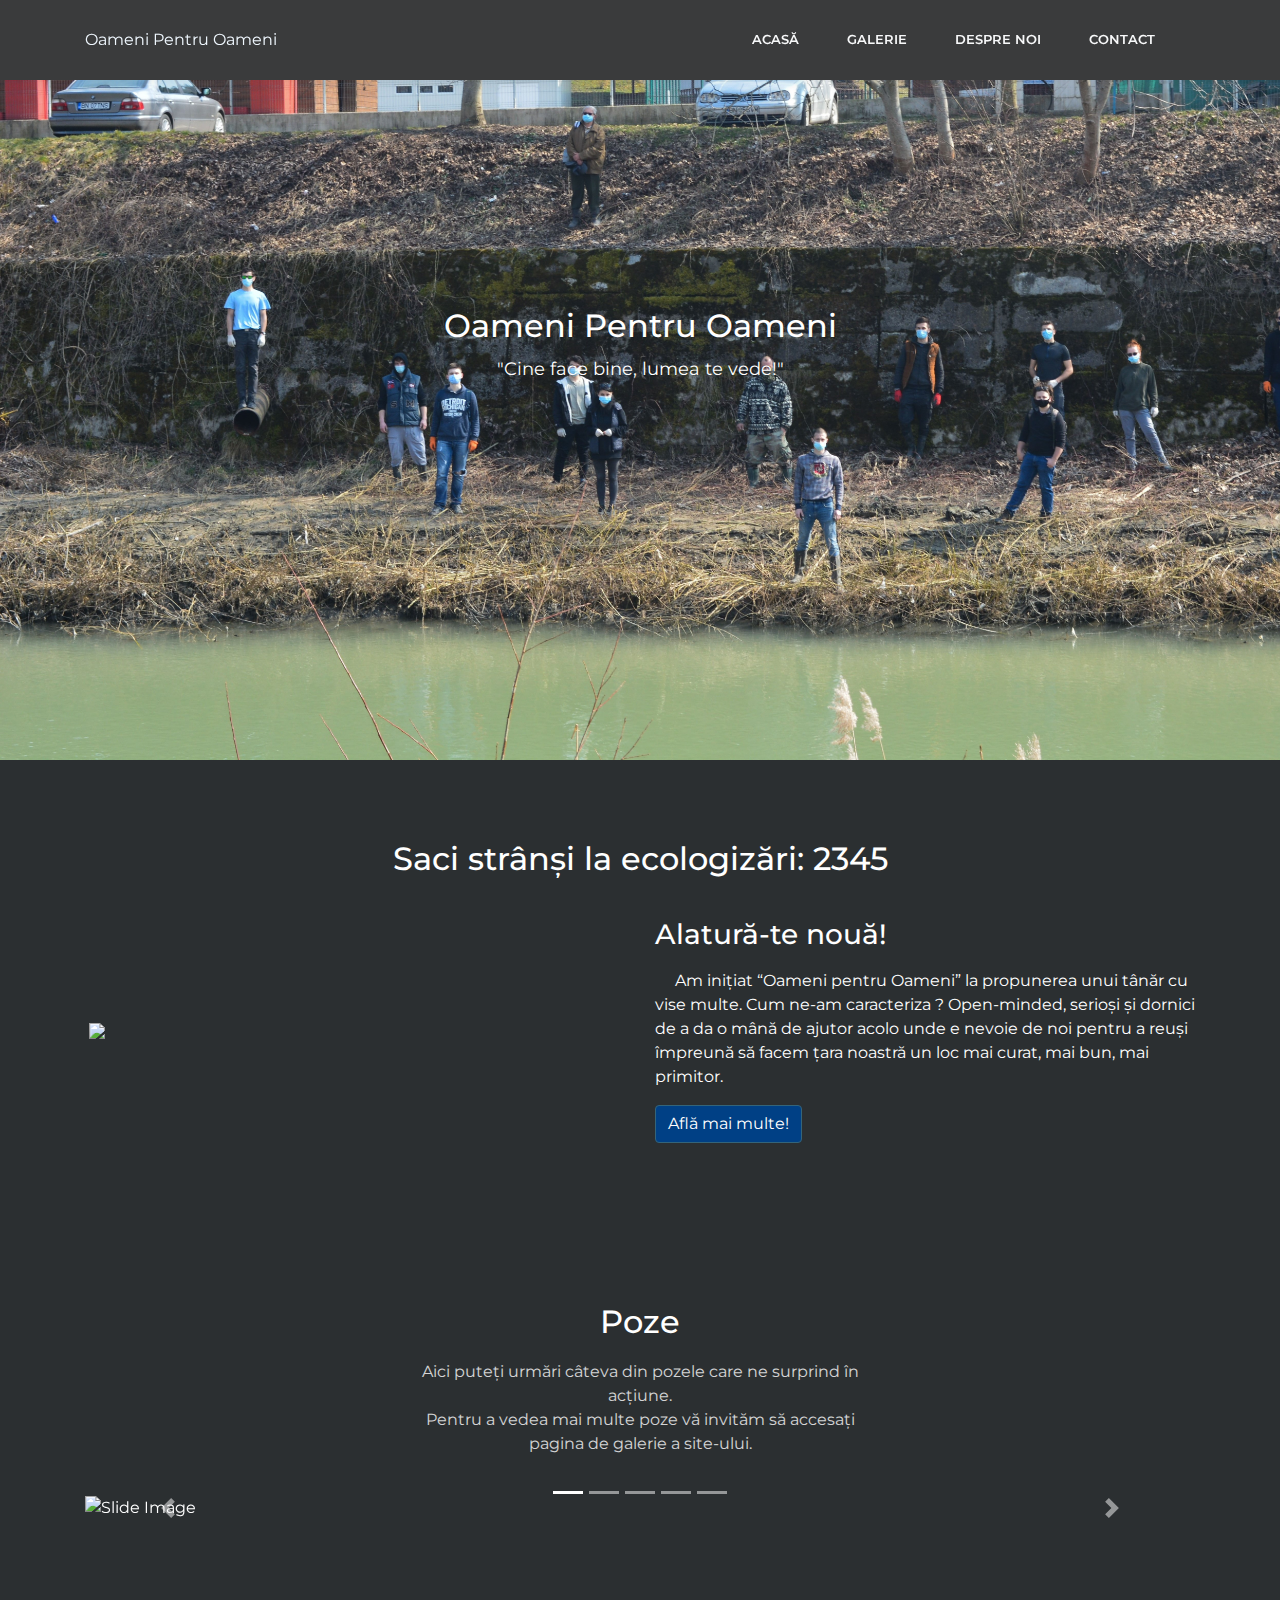
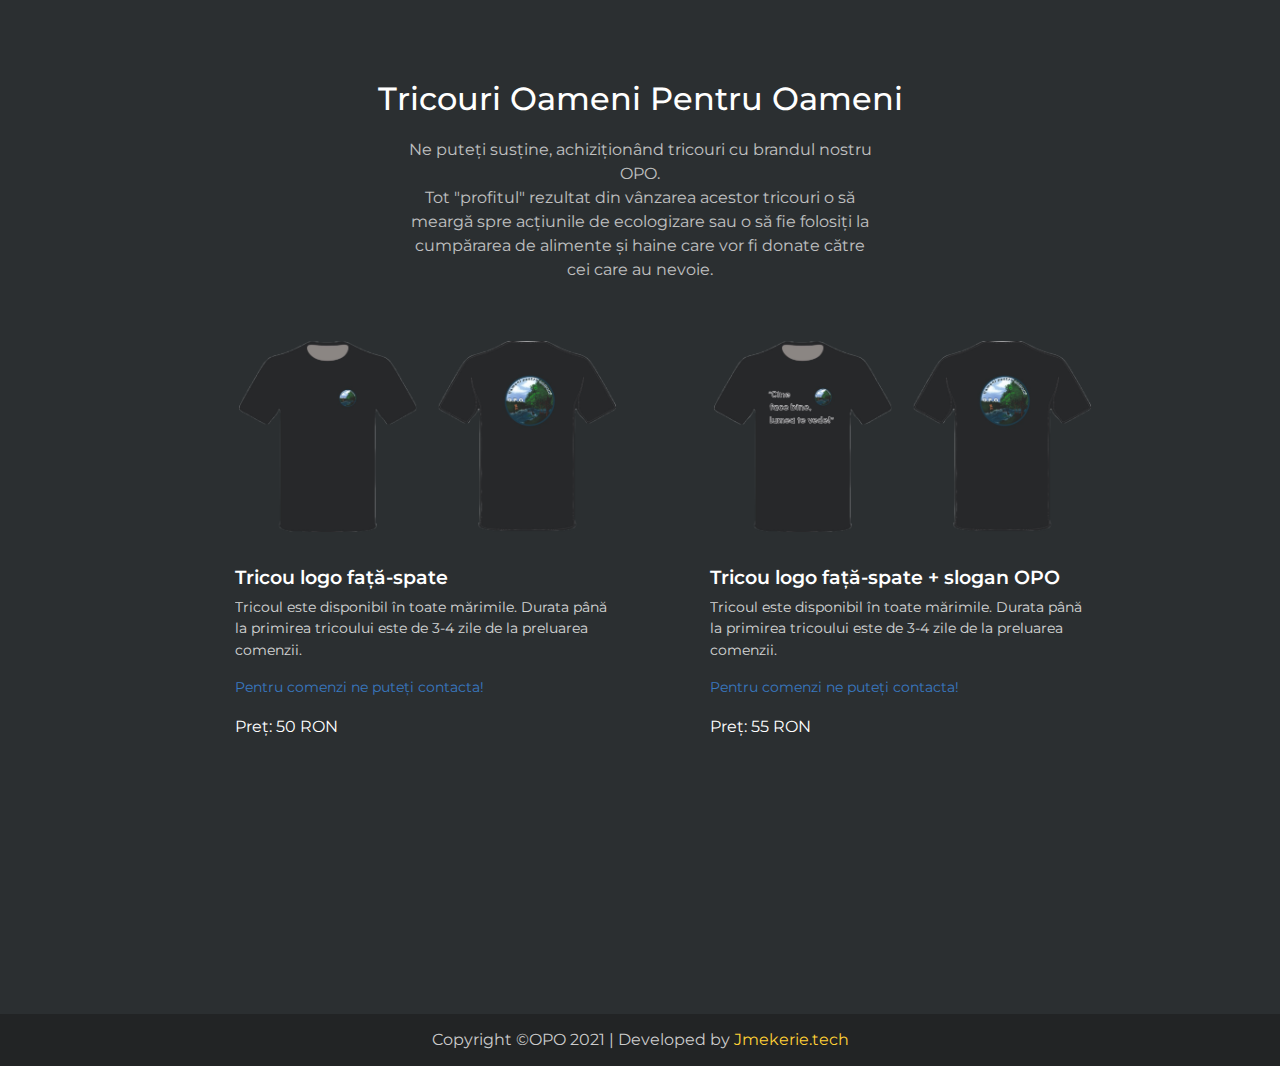
==== commit 66915763: "Update index.html" ====
--- a/index.html
+++ b/index.html
@@ -40,7 +40,7 @@
         <section class="clean-block clean-info dark">
             <div class="container">
                 <div class="block-heading">
-                    <h2 class="text-info">Saci strânși la ecologizări: 2309 <i class="icon-trash"></i></h2>
+                    <h2 class="text-info">Saci strânși la ecologizări: 2345 <i class="icon-trash"></i></h2>
                 </div>
                 <div class="row align-items-center">
                     <div class="col-md-6"><img class="img-thumbnail" src="assets/img/logoopo.pn.png"></div>
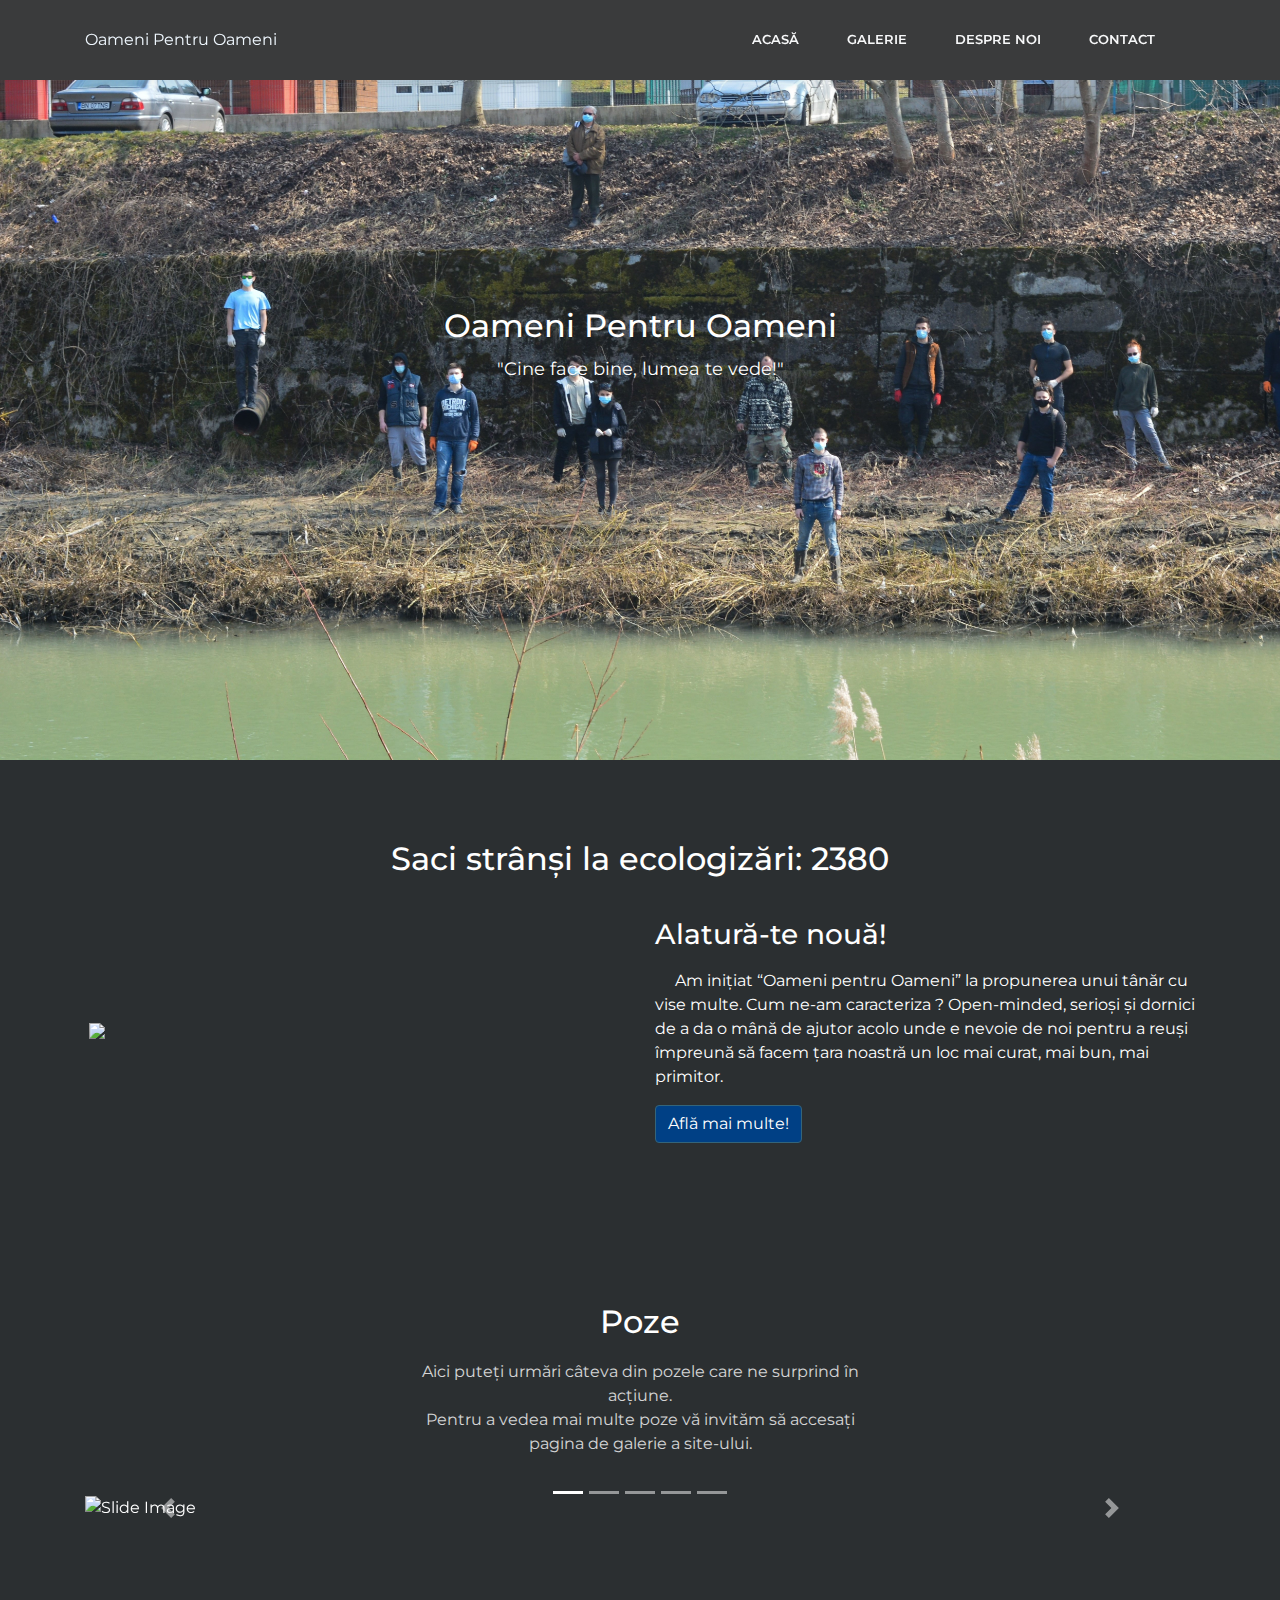
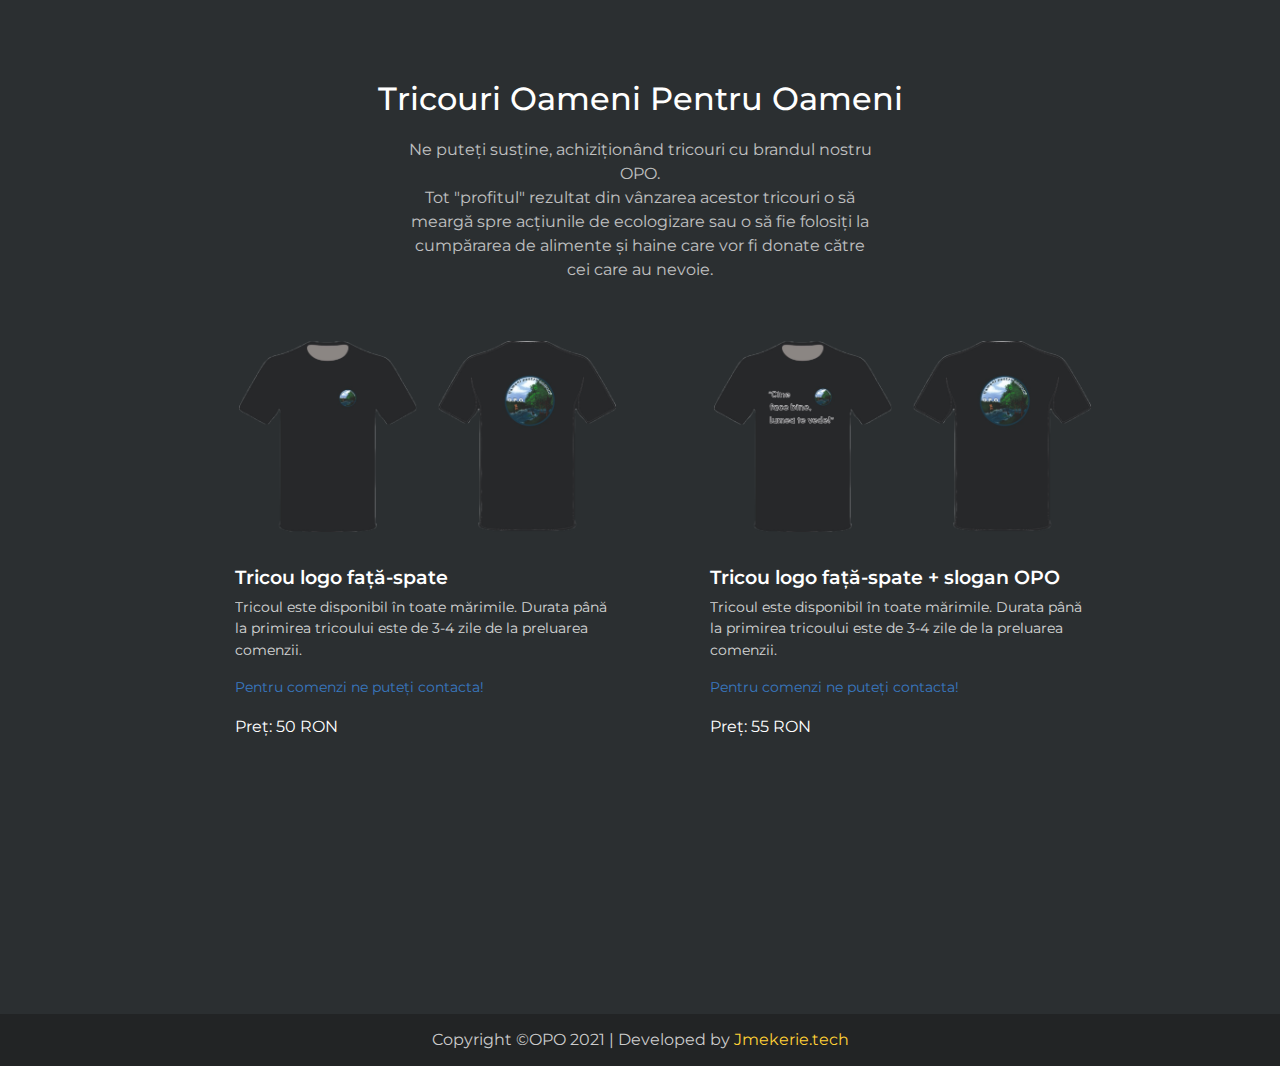
==== commit 25d77861: "Update index.html" ====
--- a/index.html
+++ b/index.html
@@ -40,7 +40,7 @@
         <section class="clean-block clean-info dark">
             <div class="container">
                 <div class="block-heading">
-                    <h2 class="text-info">Saci strânși la ecologizări: 2345 <i class="icon-trash"></i></h2>
+                    <h2 class="text-info">Saci strânși la ecologizări: 2380 <i class="icon-trash"></i></h2>
                 </div>
                 <div class="row align-items-center">
                     <div class="col-md-6"><img class="img-thumbnail" src="assets/img/logoopo.pn.png"></div>
